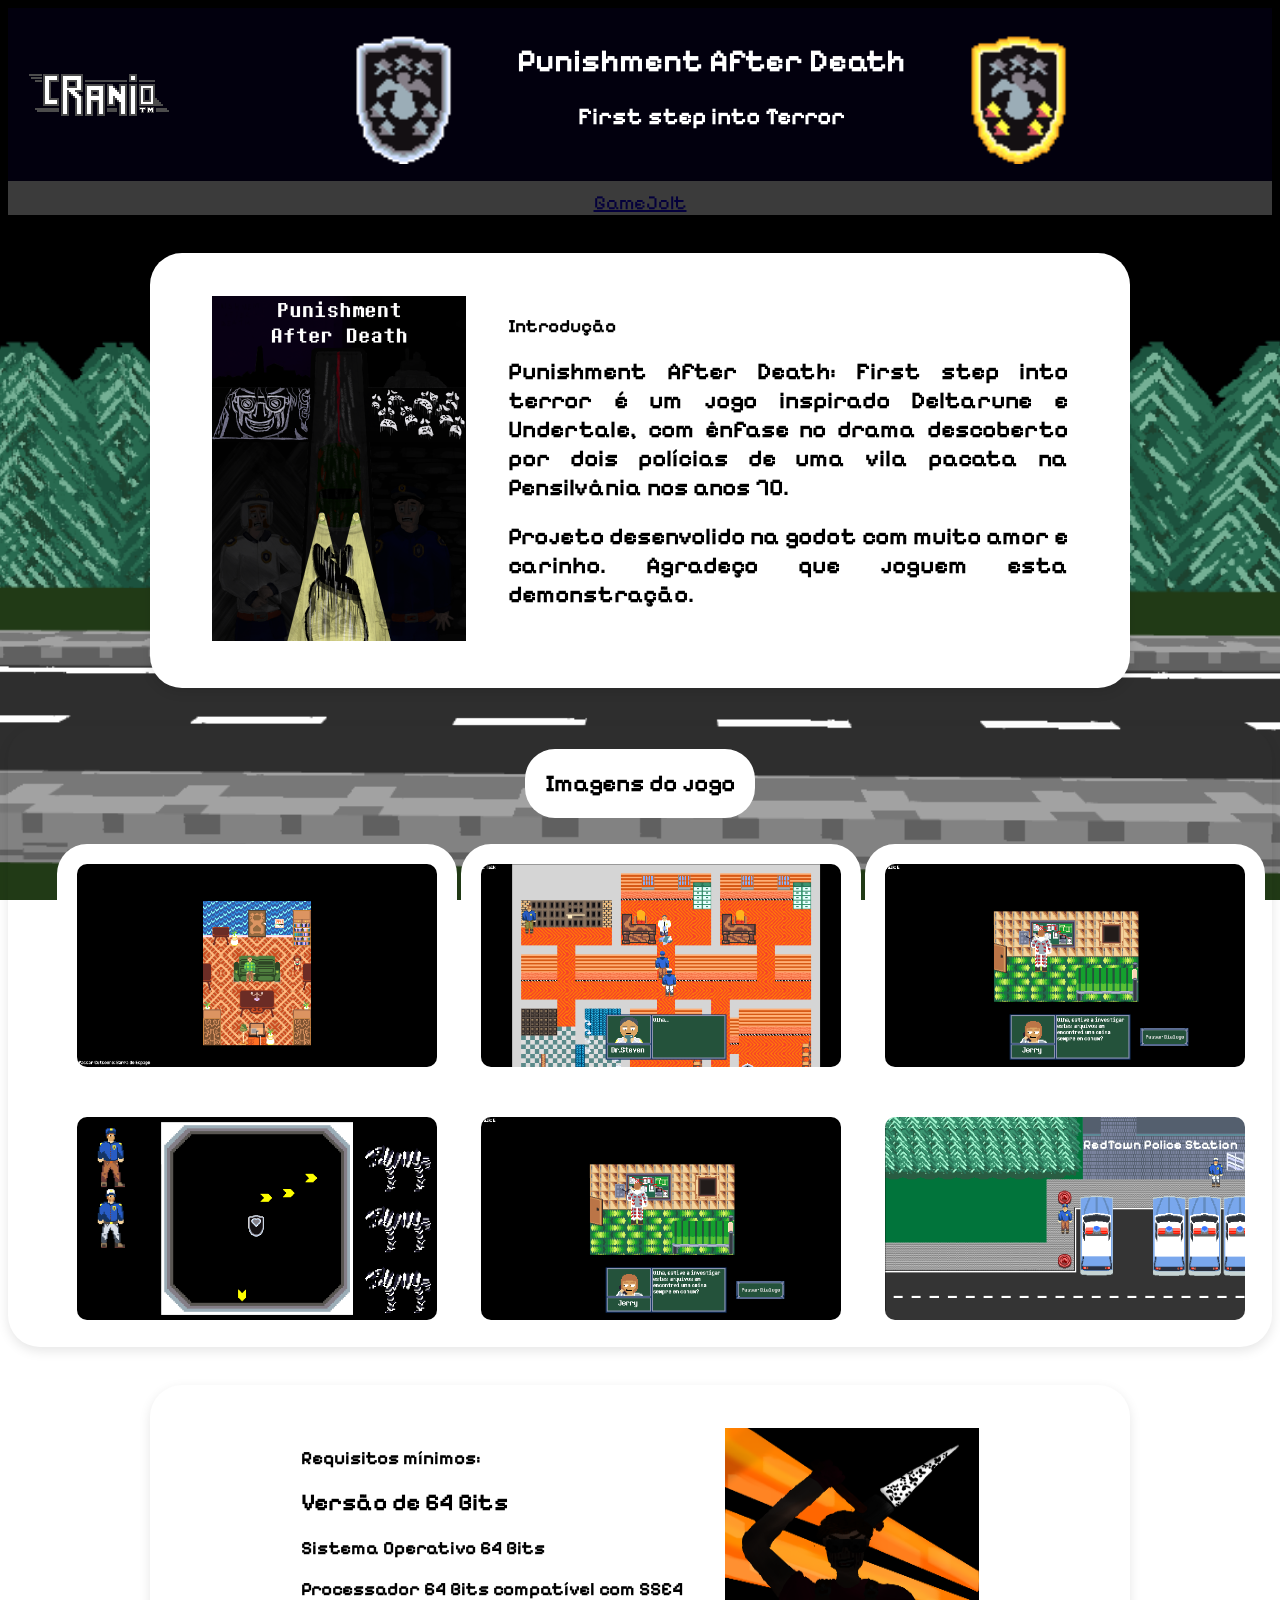
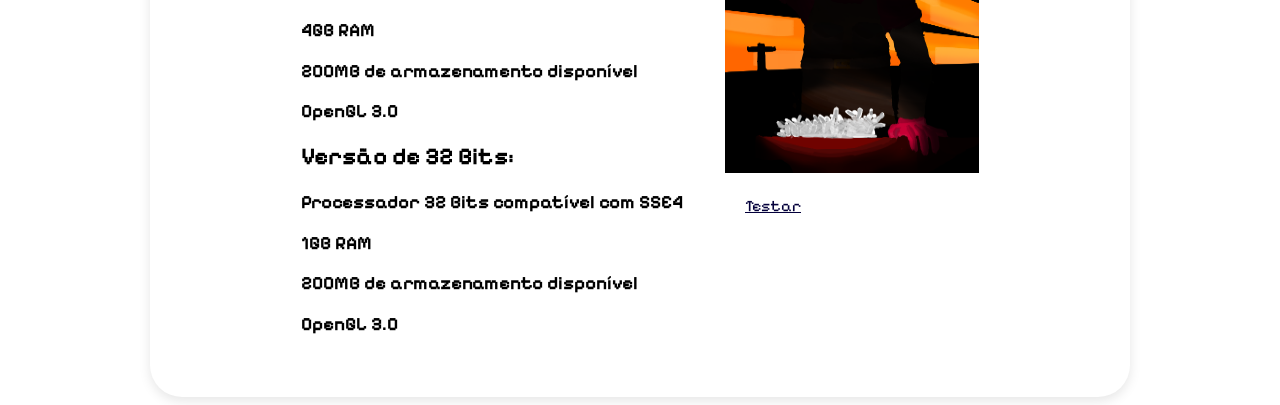
==== index.html @ 9d7304c1 "Update index.html" ====
<!DOCTYPE html>
<html lang="">
  <head>
    <link href="https://fonts.googleapis.com/css2?family=Pixelify+Sans&display=swap" rel="stylesheet">
    <link rel="stylesheet" href="stylesheet.css">
    <meta charset="utf-8">
    <title>Punishment After Death</title>
  </head>
  <body>
    <header>
      <img src="BrandLogo2.png">
      <table>
        <td>
          <img src="Insgnia0.png" width="143" height="143">
        </td>
        <td>
          <h1 class="centralizado">Punishment After Death</h1>
          <h2 class="centralizado">First step into Terror</h2>
        </td>
        <td>
          <img src="Insignia1.png" width="143" height="143">
        </td>
      </table>
    </header>
    <main>
       <nav>
        <a href="https://gamejolt.com/games/PunishmentAfterDeathDemo/1070872">GameJolt</a>
       </nav>
      </br>
      </br>
       <article class="torpe">
        <table>
          <td>
             <img src="CapaDaPAP.png" width="254" height="345">
          </td>
          <td>
            <h3> Introdução</h3>
            <h2> Punishment After Death: First step into terror é um jogo inspirado Deltarune e Undertale, com ênfase no drama descoberto por dois polícias de uma vila pacata na Pensilvânia nos anos 70.</h2>
            <h2> Projeto desenvolido na godot com muito amor e carinho. Agradeço que joguem esta demonstração.</h2>
          </td>
        </table>
       </article>
        </br></br>
      <article class="torpe3">
      <table>
         <td>
            <h1 class="torpetexto"> Imagens do jogo</h1>
        </td>
      </table>
      <table>
        <td>
          <th>
            <img src="pic1.png" class="showcase">
          </th>
          <th>
            <img src="pic4.png" class="showcase">
          </th>
          <th>
             <img src="pic5.png" class="showcase">
          </th>
        </td>
      </table>
      <table class="torpe_dos_tds">
        <td>
          <th>
            <img src="pic6.png" class="showcase">
          </th>
          <th>
            <img src="pic5.png" class="showcase">
          </th>
          <th>
            <img src="pic2.png" class="showcase">
          </th>
        </td>
      </table>
      </article>
      </br></br>
      <article class="torpe2">
        <table>
          <td>
            <h3>Requisitos mínimos:</h3>
            <h2>Versão de 64 Bits</h2>
            <h3>  Sistema Operativo 64 Bits</h3> 
            <h3>  Processador 64 Bits compatível com SSE4</h3>
            <h3>  4GB RAM</h3>
            <h3>  200MB de armazenamento disponível</h3>
            <h3>  OpenGL 3.0</h3>
            <h2>Versão de 32 Bits:</h2>
            <h3>  Processador 32 Bits compatível com SSE4</h3>
            <h3>  1GB RAM </h3>
            <h3>  200MB de armazenamento disponível</h3>
            <h3>  OpenGL 3.0</h3>
          </td>
          <td>
             <img src="CDCaseBackImage-Haraica.png" width="254" height="345">
             <br><br>
             <a href="https://gamejolt.com/games/PunishmentAfterDeathDemo/1070872">Testar</a>
          </td>
          </table>
        </article>
    
    </main>
    <footer></footer>
  </body>
</html>
---- stylesheet.css ----
@font-face {
  font-family: "Pixelify Sans";
  src: url("/fonts/pixelify-sans.woff2") format("woff2"),
       url("/fonts/pixelify-sans.woff") format("woff");
  font-weight: 100 900;
  font-style: normal;
  font-display: swap;
}

@media (max-width: 768px) {
  .sua-classe-de-grid-de-imagens {
    grid-template-columns: repeat(2, 1fr); /* Muda para 2 colunas */
    /* Ou use '1fr' para ficar uma imagem embaixo da outra */
  }
}

:root {
  --ui-font: "Pixelify Sans", system-ui, -apple-system, "Segoe UI", Roboto, "Helvetica Neue", Arial, sans-serif;
}

html, body {
  font-family: var(--ui-font);
  background-image: url("Background\ Menu.png");
  background-repeat: no-repeat;
  background-size: cover;
  background-position: center;
  background-attachment: fixed;
}

.torpe2{
  border-radius: 30px;
  background-color: white;

  /* Define o fundo branco apenas nesta caixa */
    background-color: #ffffff;
    
    /* Limita a largura máxima da caixa (ajuste conforme necessário) */
    max-width: 900px; 
    
    /* Define uma margem interna para o texto não ficar colado nas bordas */
    padding: 40px; 
    
    
    margin: 0 auto;

    align-content: left; 
    
    /* Adiciona bordas arredondadas (como na sua imagem) */
    border-radius: 32px; 
    
    /* Adiciona uma sombra suave para destacar a caixa do fundo */
    box-shadow: 0 4px 12px rgba(0, 0, 0, 0.1);

}

.showcase
{
  padding: 20px;
  background-color: #ffffff;
  width: 360px;
  height: 203px;
  border-radius: 30px;
}

.torpetexto{
  border-radius: 30px; 
  padding: 20px;
  background-color: #ffffff;
}

.torpe3{
  border-radius: 30px;

  /* Define o fundo branco apenas nesta caixa */
    
    
    align-content: center; 
    
    /* Adiciona bordas arredondadas (como na sua imagem) */
    border-radius: 32px; 
    
    /* Adiciona uma sombra suave para destacar a caixa do fundo */
    box-shadow: 0 4px 12px rgba(0, 0, 0, 0.1);
}

.torpe{
  border-radius: 30px;
  background-color: white;

  /* Define o fundo branco apenas nesta caixa */
    background-color: #ffffff;
    
    /* Limita a largura máxima da caixa (ajuste conforme necessário) */
    max-width: 900px; 
    
    /* Define uma margem interna para o texto não ficar colado nas bordas */
    padding: 40px; 
    
    /* Centraliza a caixa na tela */
    margin: 0 auto; 
    
    /* Adiciona bordas arredondadas (como na sua imagem) */
    border-radius: 32px; 
    
    /* Adiciona uma sombra suave para destacar a caixa do fundo */
    box-shadow: 0 4px 12px rgba(0, 0, 0, 0.1);
}

td{
    padding-left: 1px;
    padding-right: 1px;
}

table{
     margin-left: auto; 
     margin-right: auto;
}

a{
    color:#04003b;
    padding-right: 20px;
    padding-left: 20px;
}



header{
  width: 100%;            
  margin: 0;                
  box-sizing: border-box;    
    
  display: flex;
  justify-content: space-between;
  align-items: center;           
    
  padding: 10px 20px;
  justify-content: center;
  background-color: rgb(2, 0, 14);
  color: white;
} 

nav
  {
    background-color: rgb(59, 59, 59);
    color: white;
    text-align: center;
    padding-top: 10px;
    font-size: 20px;
  }

.centralizado{
     text-align: center;
}

td{
    padding-inline: 20px;
    text-align: justify;
    vertical-align: top;  
}
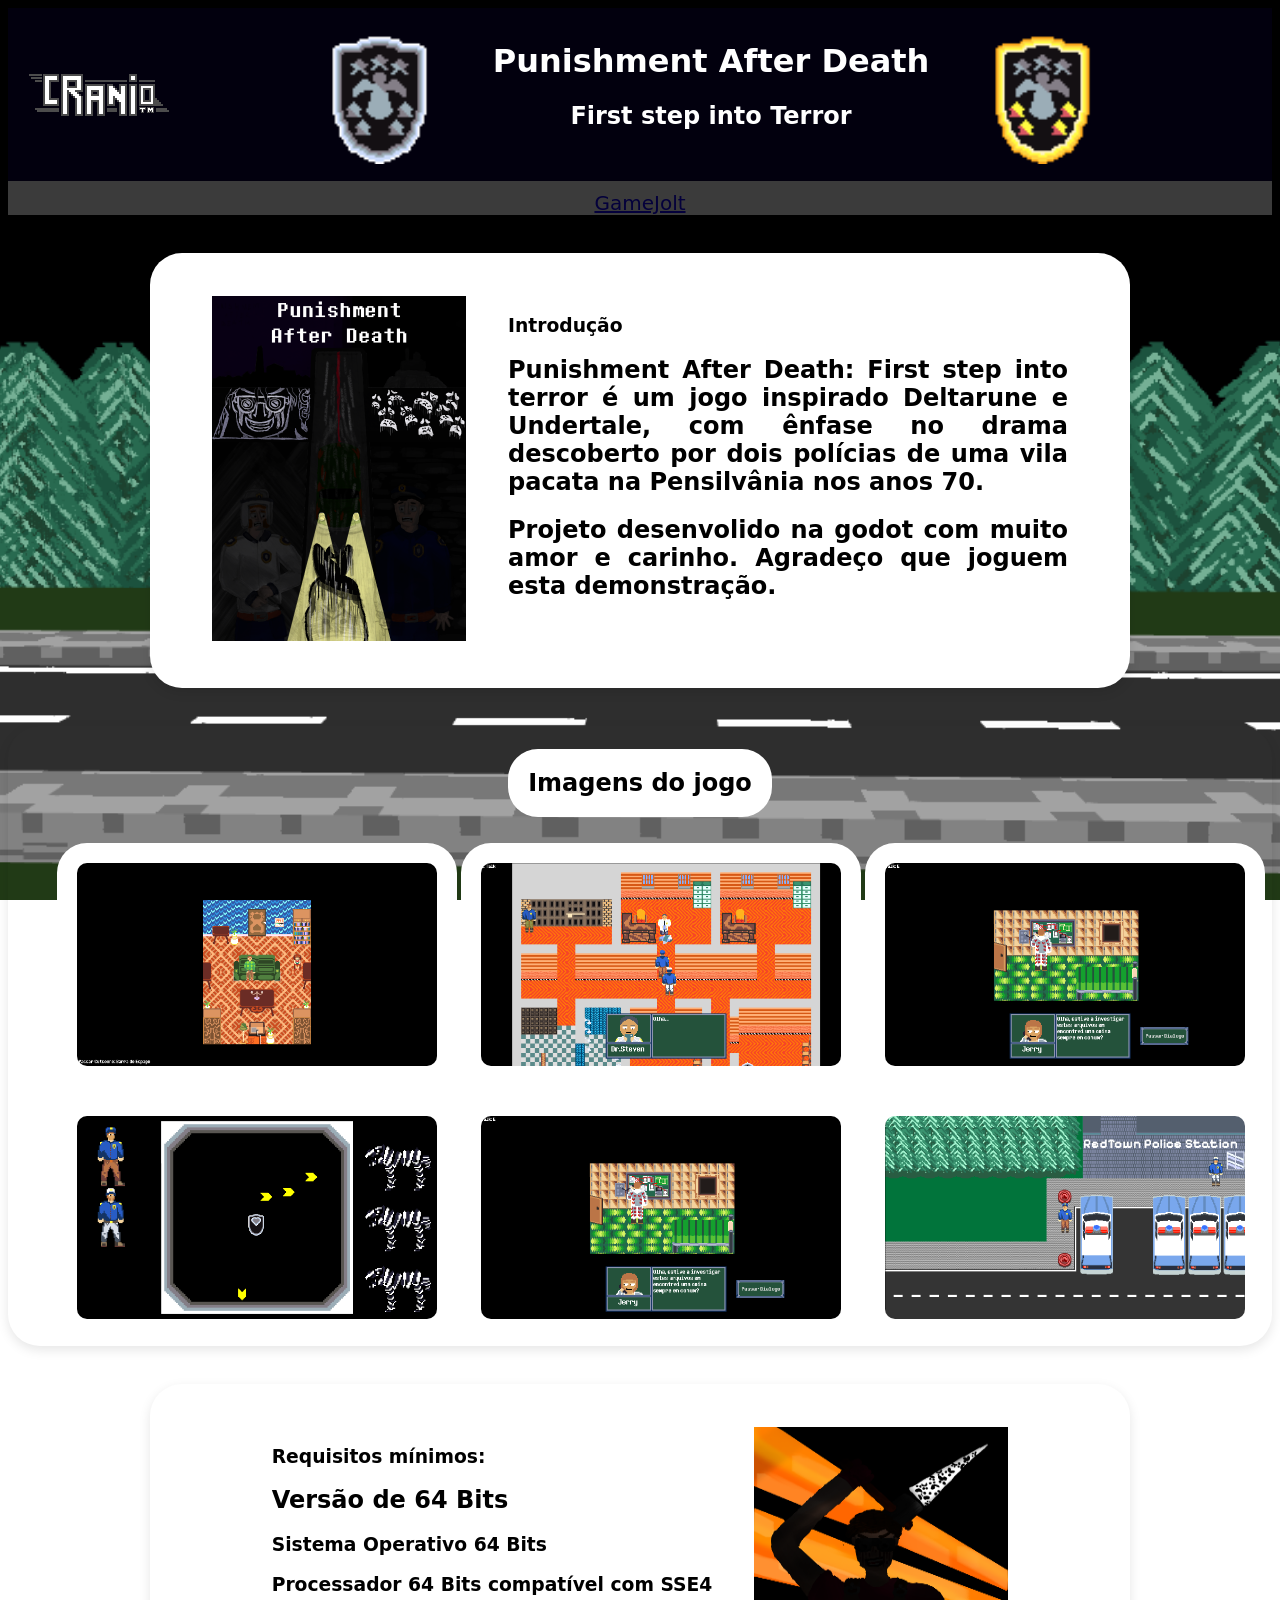
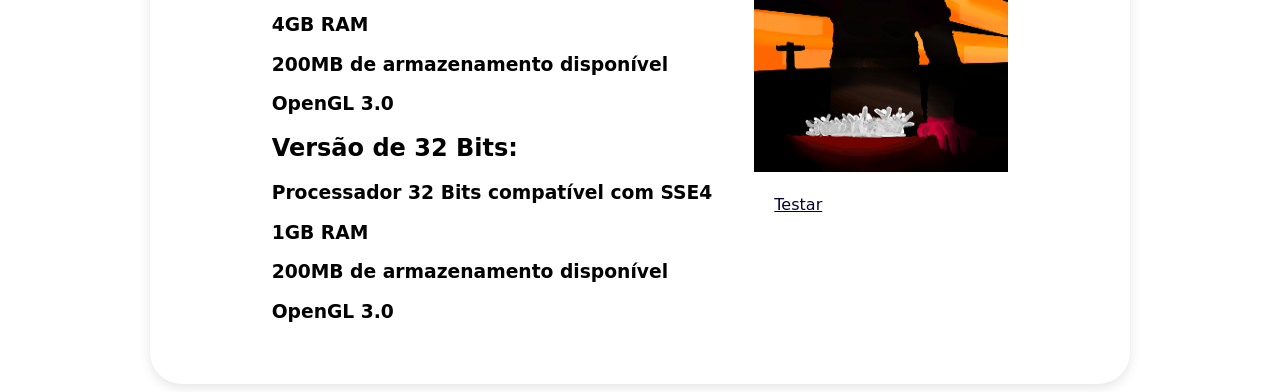
==== commit b536793b: "Update index.html" ====
--- a/index.html
+++ b/index.html
@@ -1,9 +1,8 @@
 <!DOCTYPE html>
 <html lang="">
-  <head>
-    <link href="https://fonts.googleapis.com/css2?family=Pixelify+Sans&display=swap" rel="stylesheet">
+ <head>
+    <meta charset="utf-8">
     <link rel="stylesheet" href="stylesheet.css">
-    <meta charset="utf-8">
     <title>Punishment After Death</title>
   </head>
   <body>
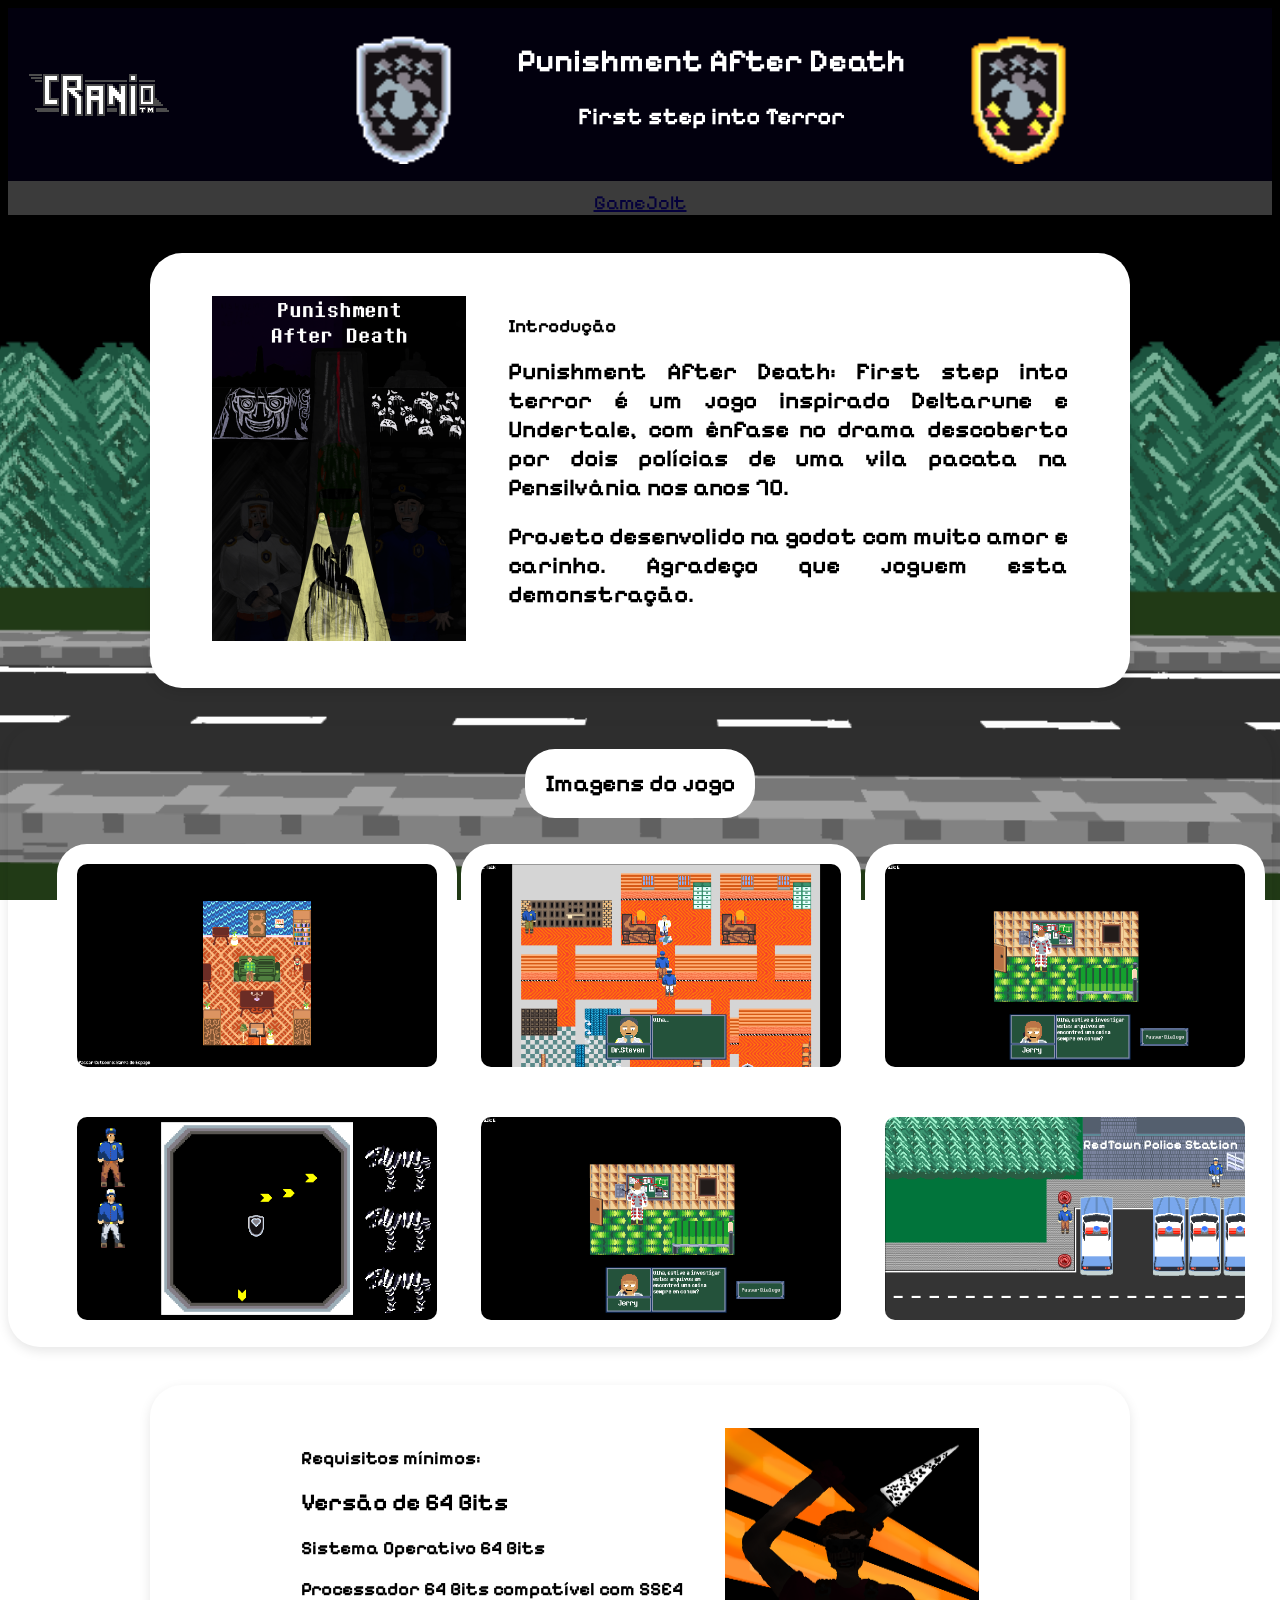
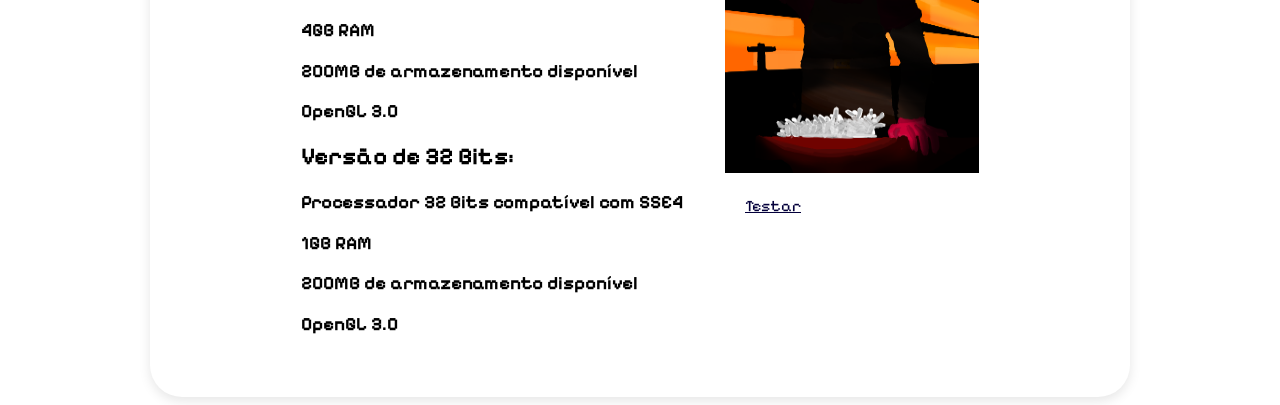
==== commit 9d3a6276: "Update index.html" ====
--- a/index.html
+++ b/index.html
@@ -3,6 +3,9 @@
  <head>
     <meta charset="utf-8">
     <link rel="stylesheet" href="stylesheet.css">
+    <link rel="preconnect" href="https://fonts.googleapis.com">
+    <link rel="preconnect" href="https://fonts.gstatic.com" crossorigin>
+    <link href="https://fonts.googleapis.com/css2?family=Pixelify+Sans:wght@400..700&display=swap" rel="stylesheet">
     <title>Punishment After Death</title>
   </head>
   <body>
--- a/stylesheet.css
+++ b/stylesheet.css
@@ -5,6 +5,11 @@
   font-weight: 100 900;
   font-style: normal;
   font-display: swap;
+}
+
+/* ISSO AQUI É O QUE ESTÁ FALTANDO: Aplicar a fonte aos elementos */
+body {
+  font-family: "Pixelify Sans", sans-serif;
 }
 
 @media (max-width: 768px) {
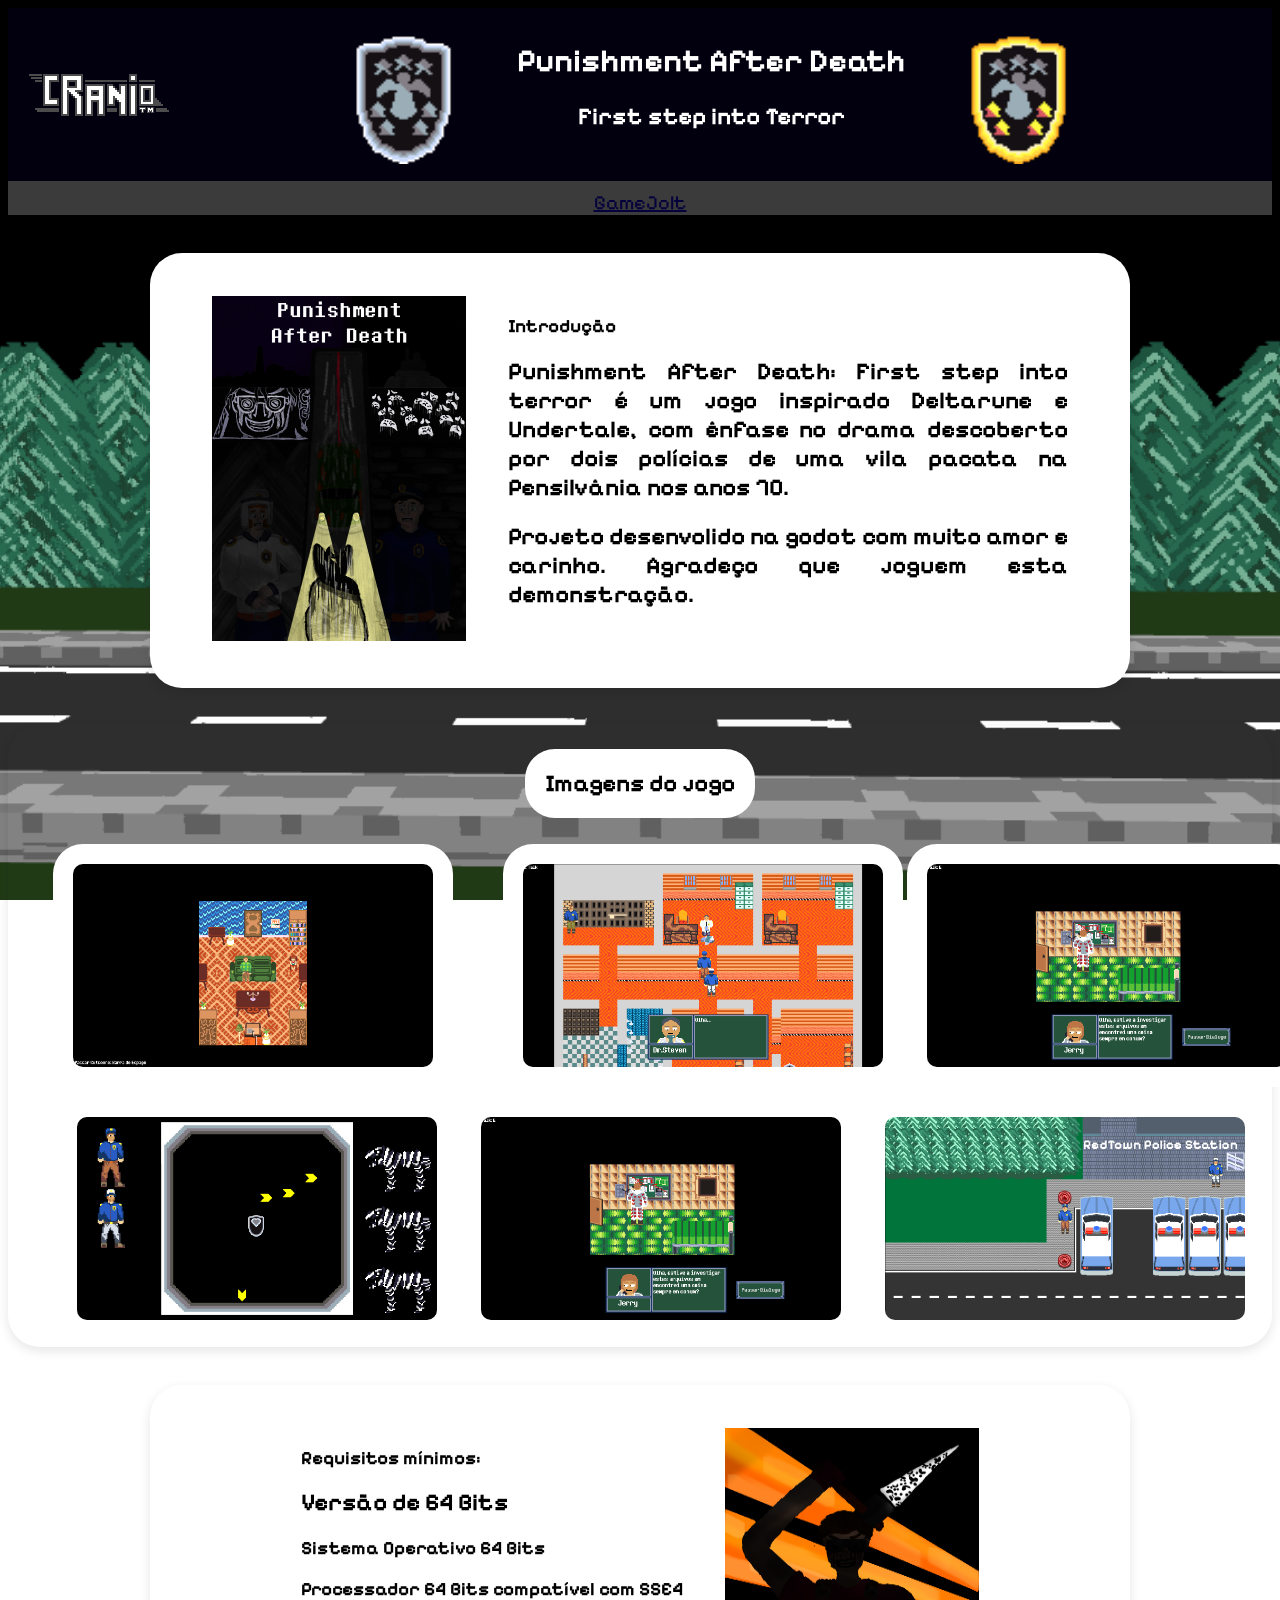
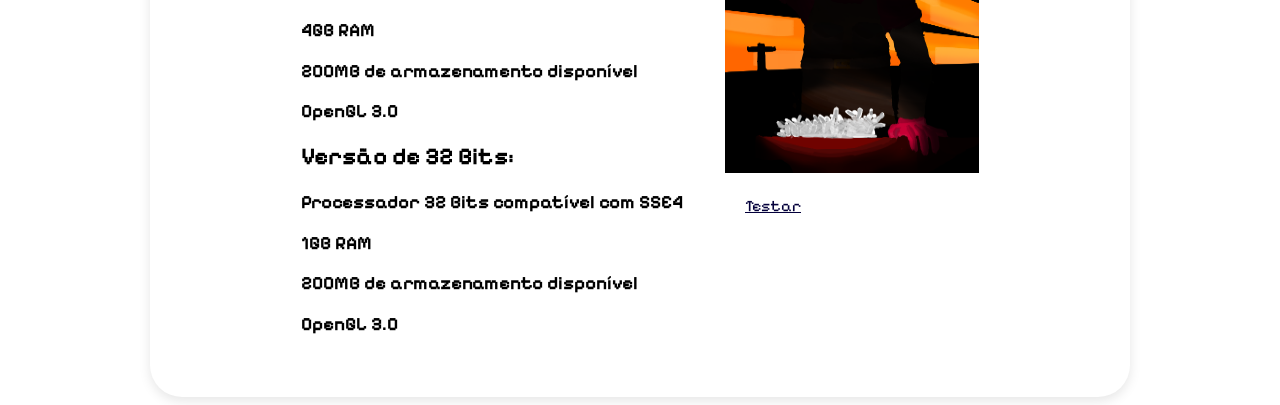
==== commit fb25f2d1: "Update index.html" ====
--- a/index.html
+++ b/index.html
@@ -55,6 +55,9 @@
             <img src="pic1.png" class="showcase">
           </th>
           <th>
+       </td>
+       <td>
+         <th>
             <img src="pic4.png" class="showcase">
           </th>
           <th>
--- a/stylesheet.css
+++ b/stylesheet.css
@@ -6,6 +6,15 @@
   font-style: normal;
   font-display: swap;
 }
+
+
+.pixelify-sans-<uniquifier> {
+  font-family: "Pixelify Sans", sans-serif;
+  font-optical-sizing: auto;
+  font-weight: <weight>;
+  font-style: normal;
+}
+
 
 /* ISSO AQUI É O QUE ESTÁ FALTANDO: Aplicar a fonte aos elementos */
 body {
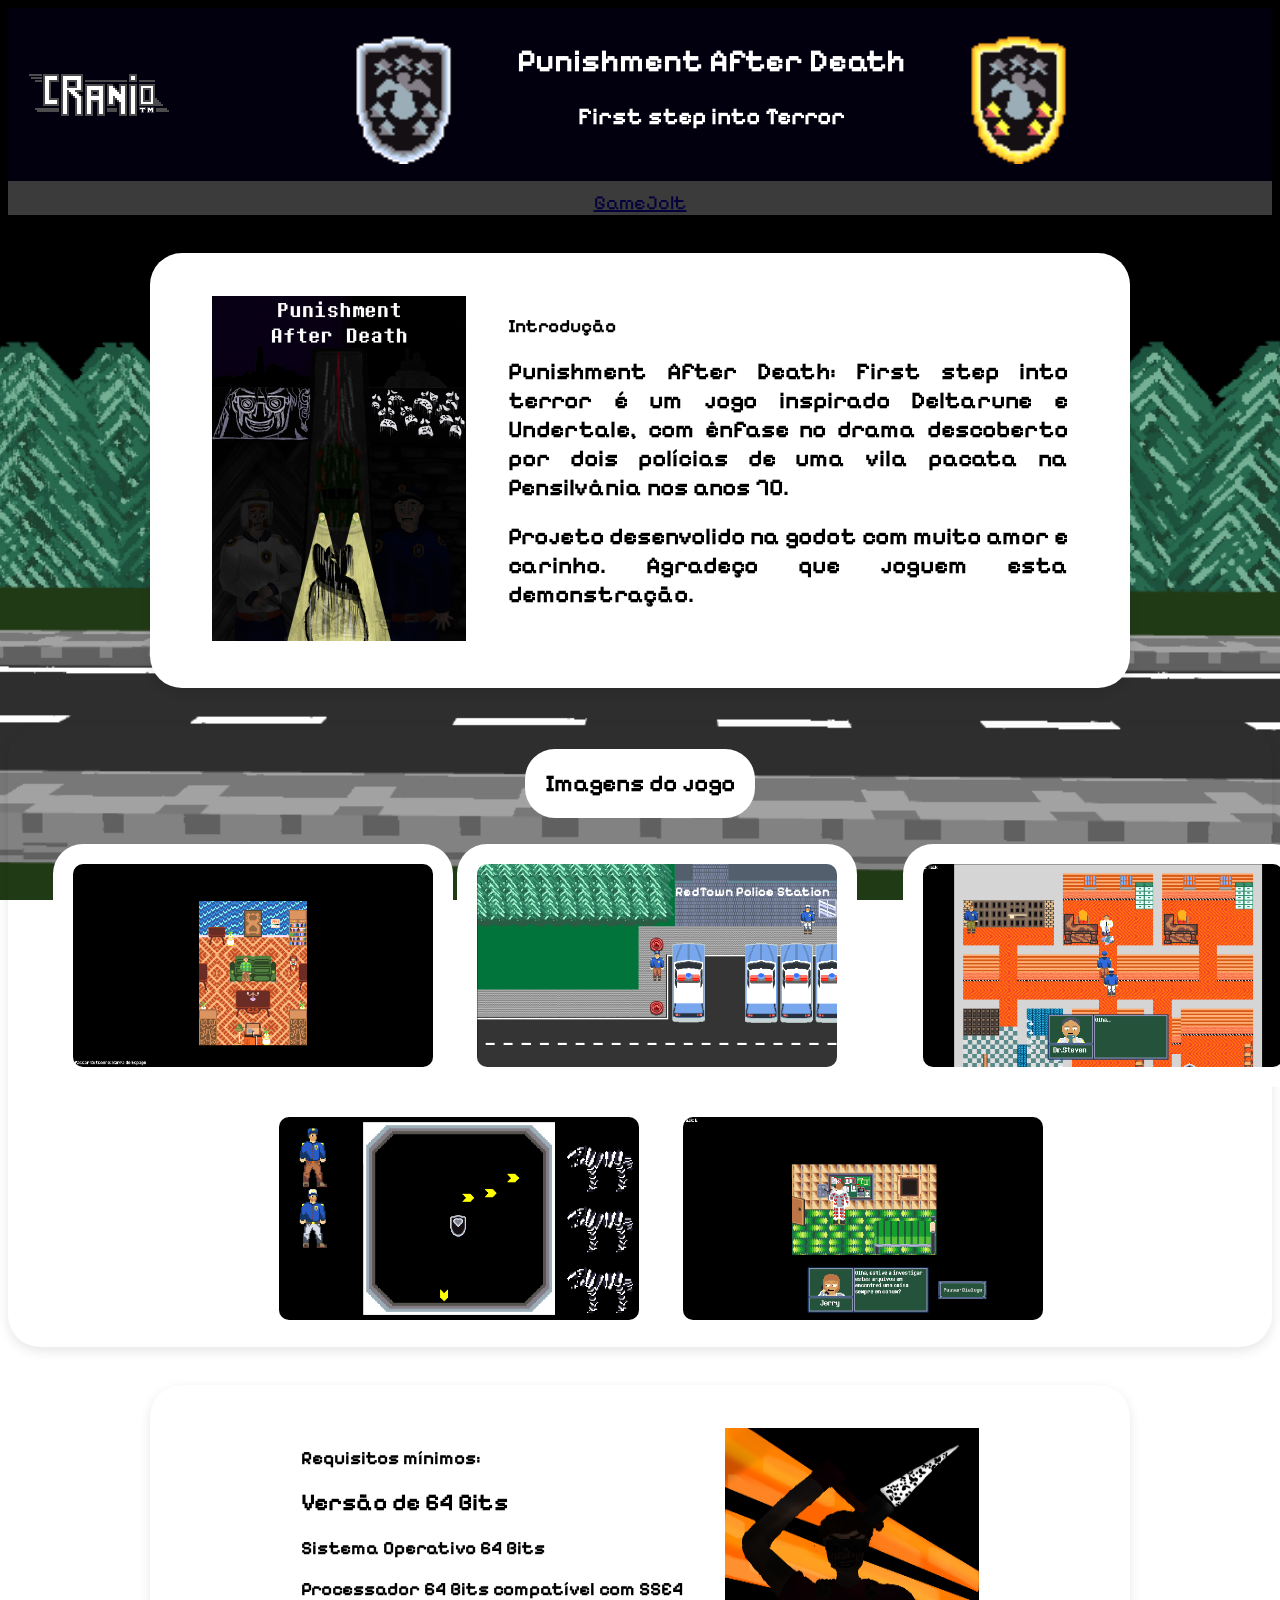
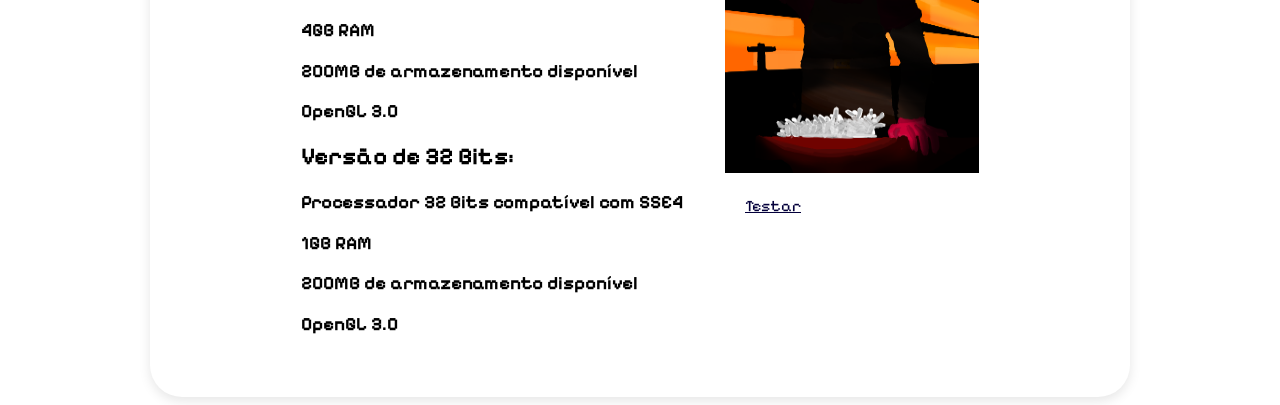
==== commit cb544335: "Update index.html" ====
--- a/index.html
+++ b/index.html
@@ -55,6 +55,8 @@
             <img src="pic1.png" class="showcase">
           </th>
           <th>
+            <img src="pic2.png" class="showcase">
+          </th>
        </td>
        <td>
          <th>
@@ -72,9 +74,6 @@
           </th>
           <th>
             <img src="pic5.png" class="showcase">
-          </th>
-          <th>
-            <img src="pic2.png" class="showcase">
           </th>
         </td>
       </table>
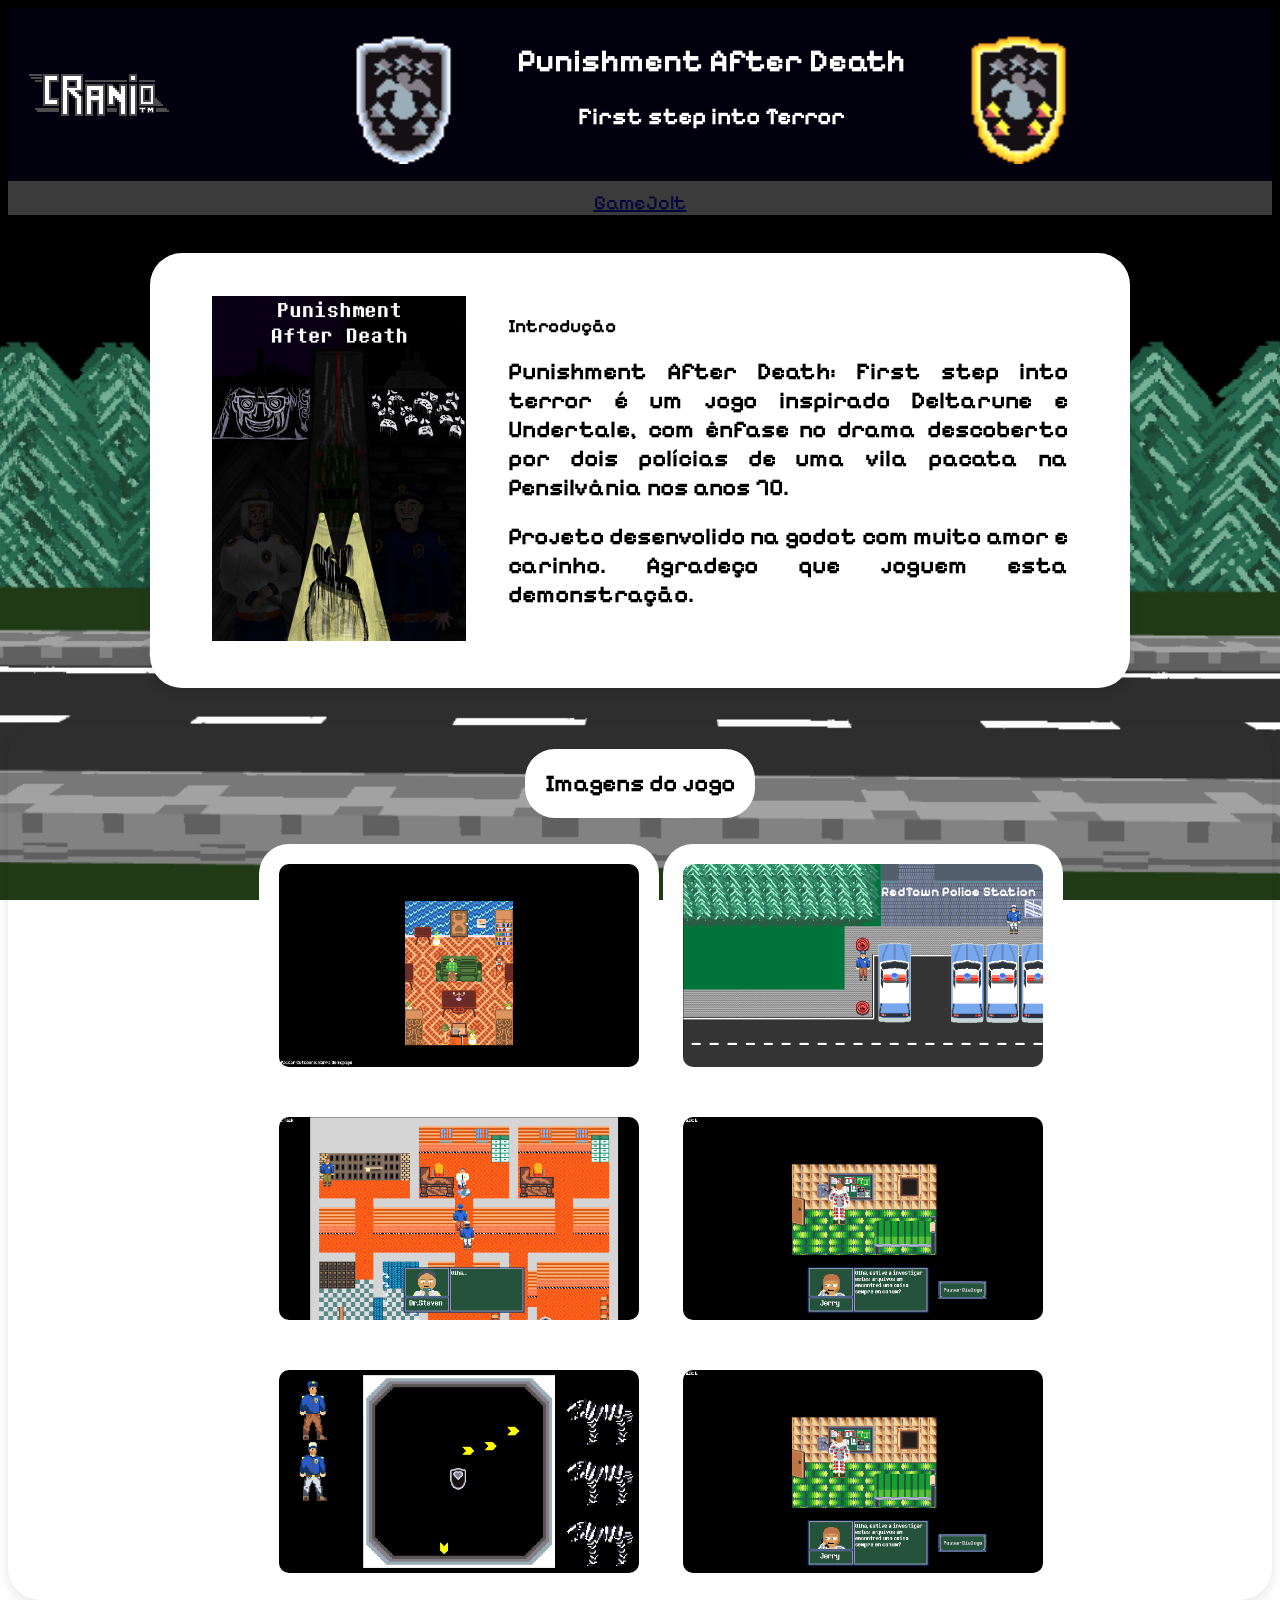
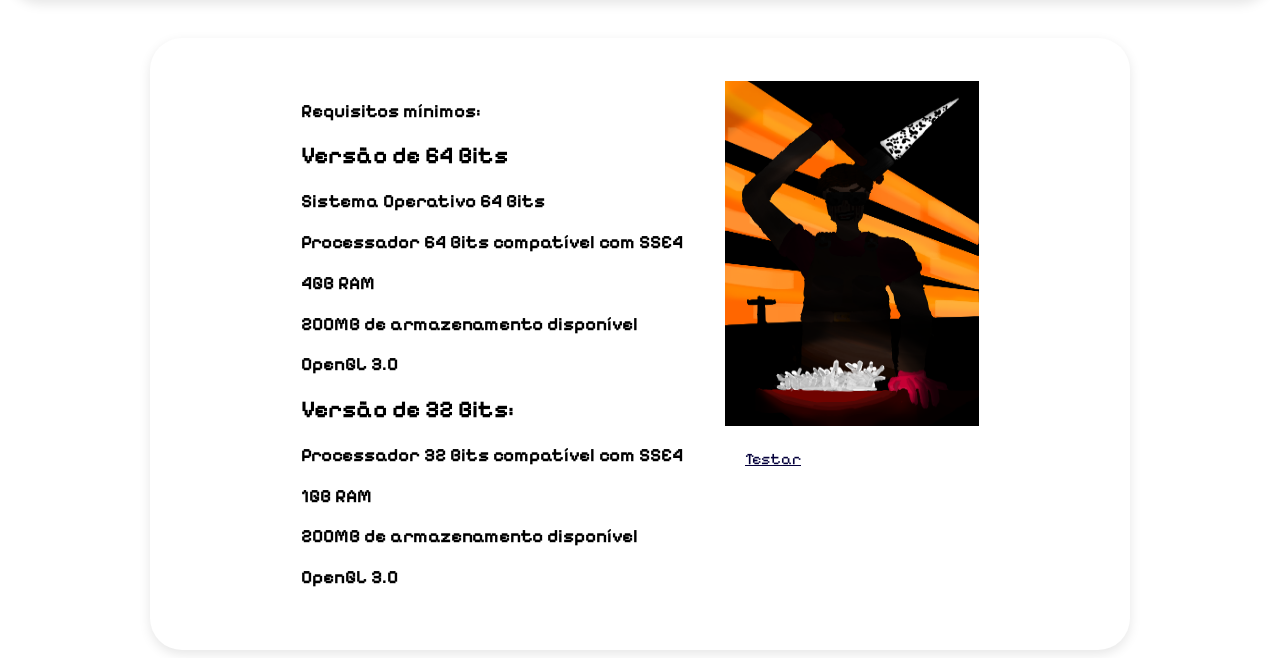
==== commit aefff6fb: "Update index.html" ====
--- a/index.html
+++ b/index.html
@@ -58,6 +58,8 @@
             <img src="pic2.png" class="showcase">
           </th>
        </td>
+      </table>
+      <table class="torpe_dos_tds">
        <td>
          <th>
             <img src="pic4.png" class="showcase">
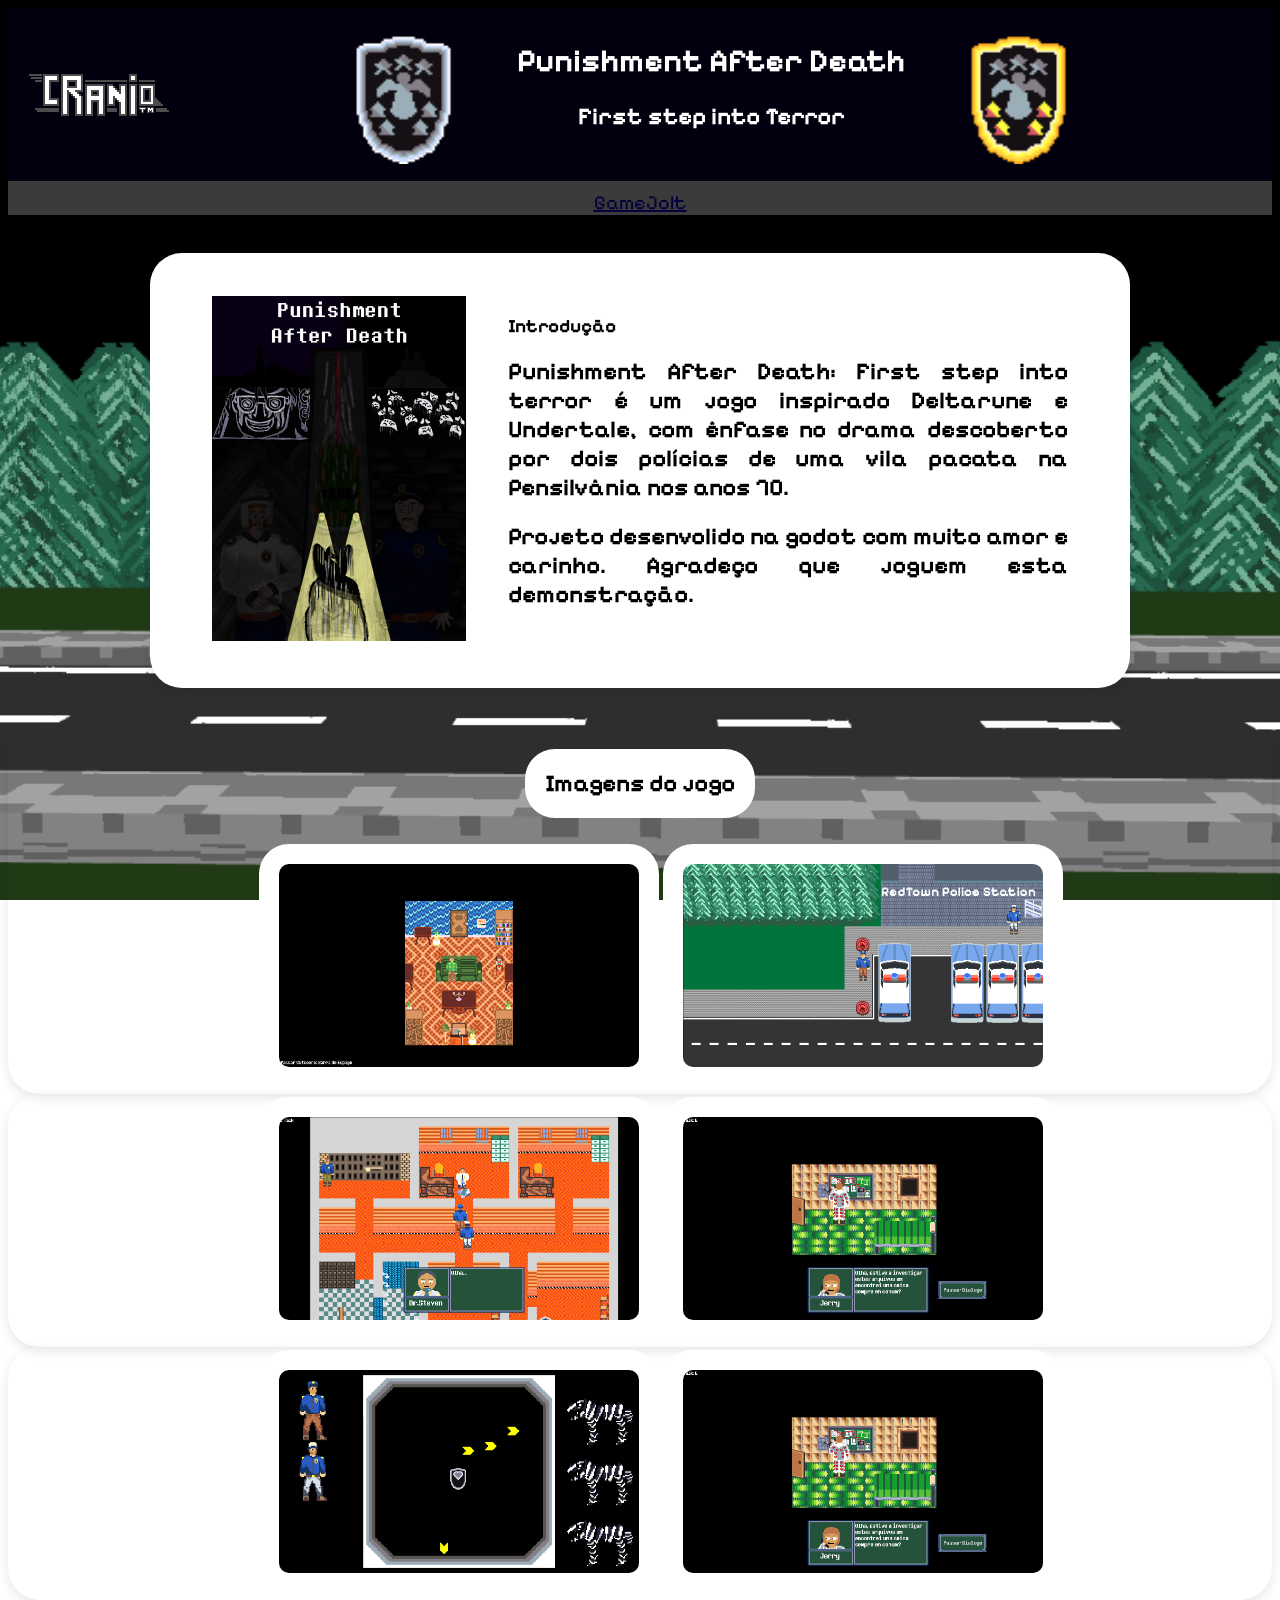
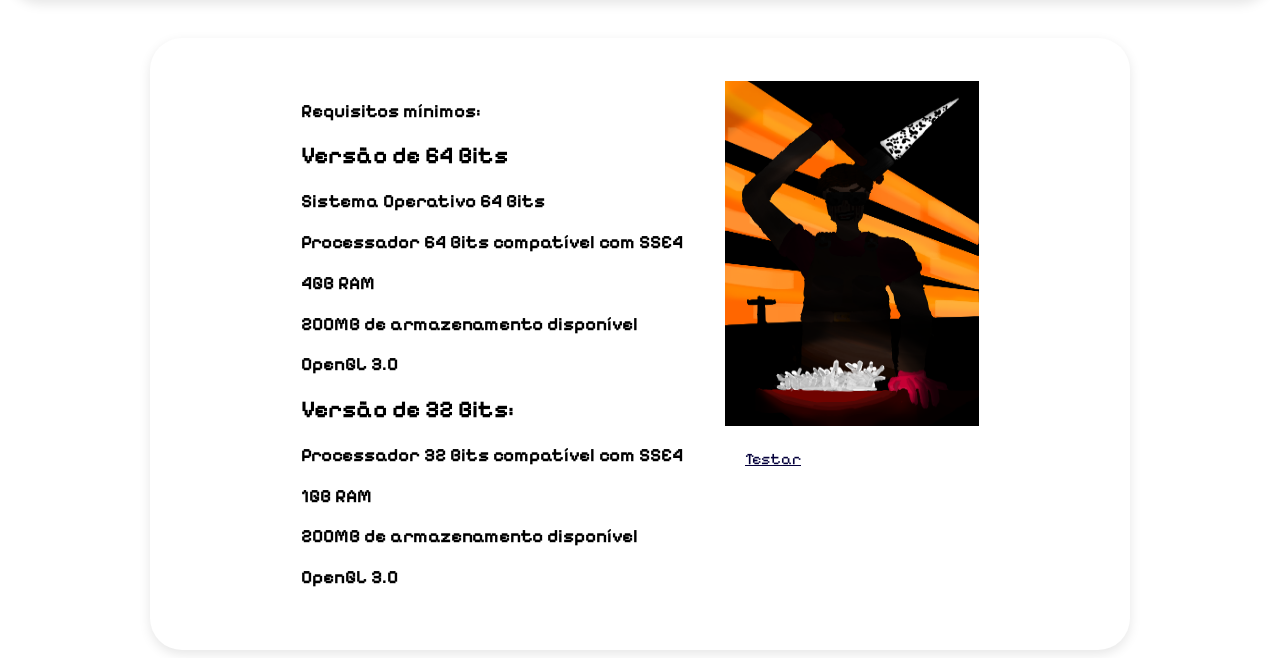
==== commit a5d1c2de: "Update index.html" ====
--- a/index.html
+++ b/index.html
@@ -59,6 +59,8 @@
           </th>
        </td>
       </table>
+     </article>
+     <article class="torpe3">
       <table class="torpe_dos_tds">
        <td>
          <th>
@@ -69,6 +71,8 @@
           </th>
         </td>
       </table>
+     </article>
+     <article class="torpe3">
       <table class="torpe_dos_tds">
         <td>
           <th>
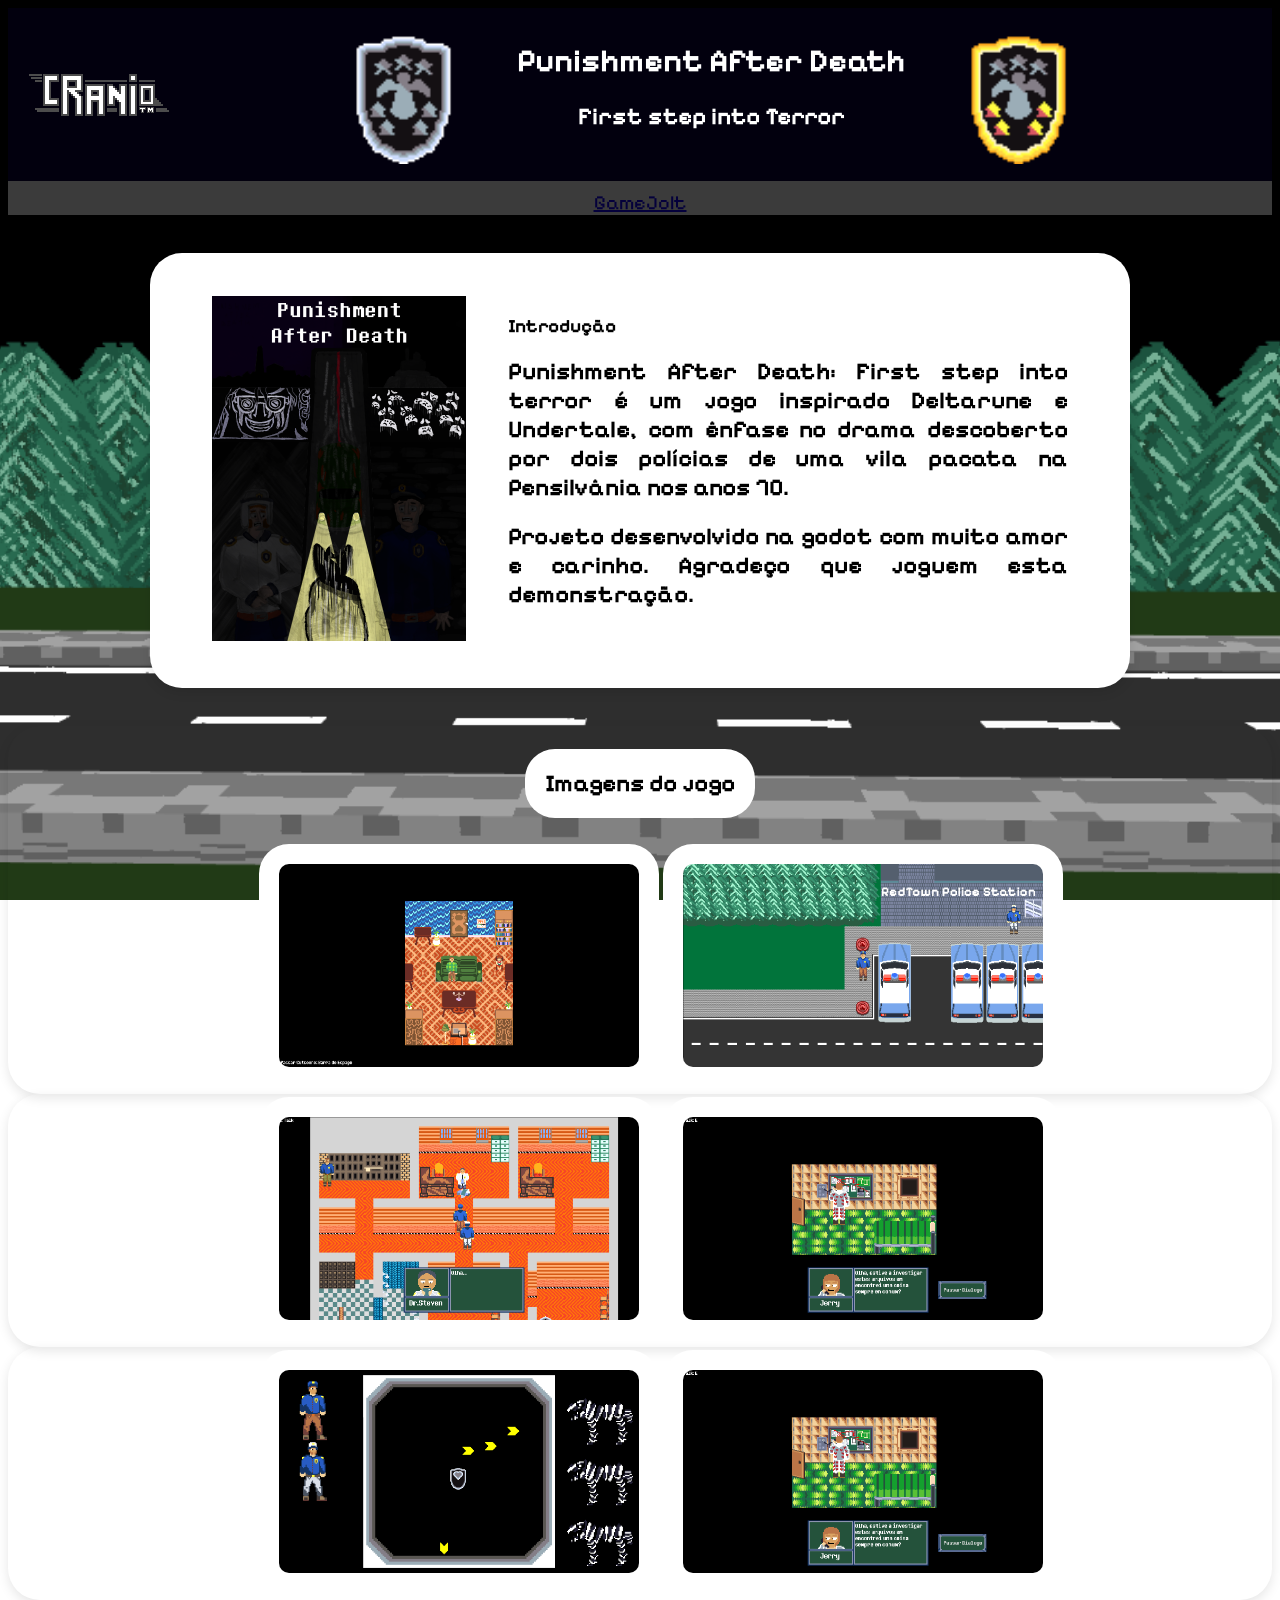
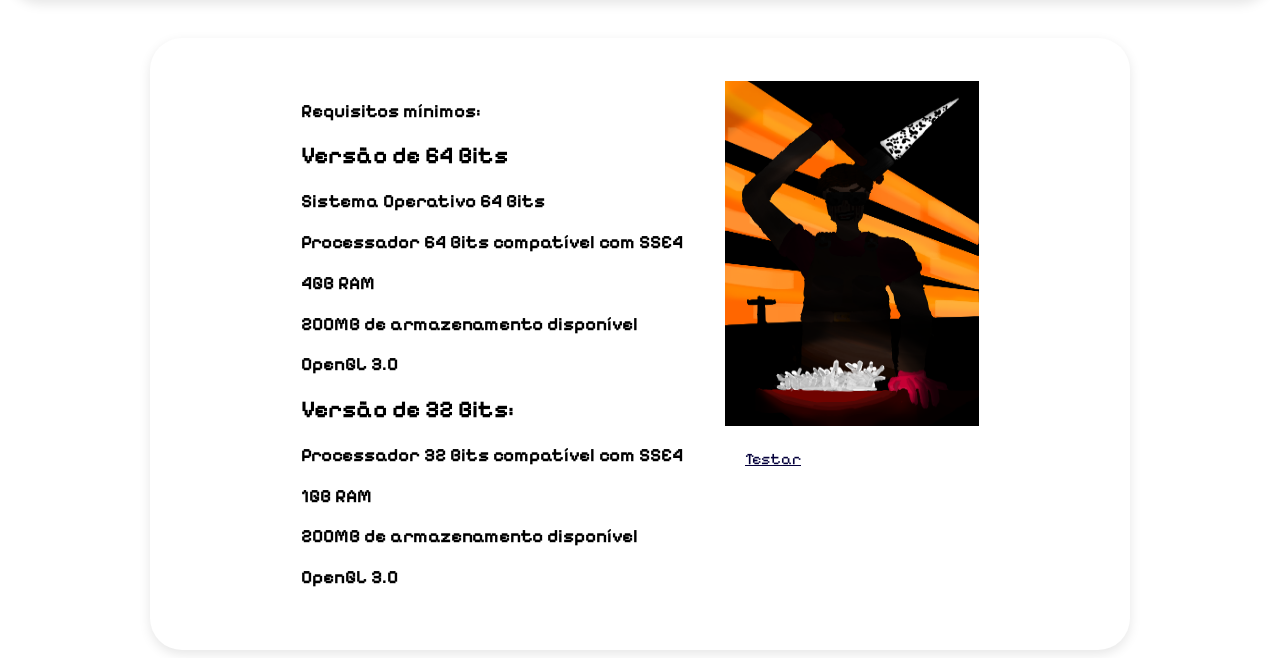
==== commit 1a68afa6: "Update index.html" ====
--- a/index.html
+++ b/index.html
@@ -38,7 +38,7 @@
           <td>
             <h3> Introdução</h3>
             <h2> Punishment After Death: First step into terror é um jogo inspirado Deltarune e Undertale, com ênfase no drama descoberto por dois polícias de uma vila pacata na Pensilvânia nos anos 70.</h2>
-            <h2> Projeto desenvolido na godot com muito amor e carinho. Agradeço que joguem esta demonstração.</h2>
+            <h2> Projeto desenvolvido na godot com muito amor e carinho. Agradeço que joguem esta demonstração.</h2>
           </td>
         </table>
        </article>
